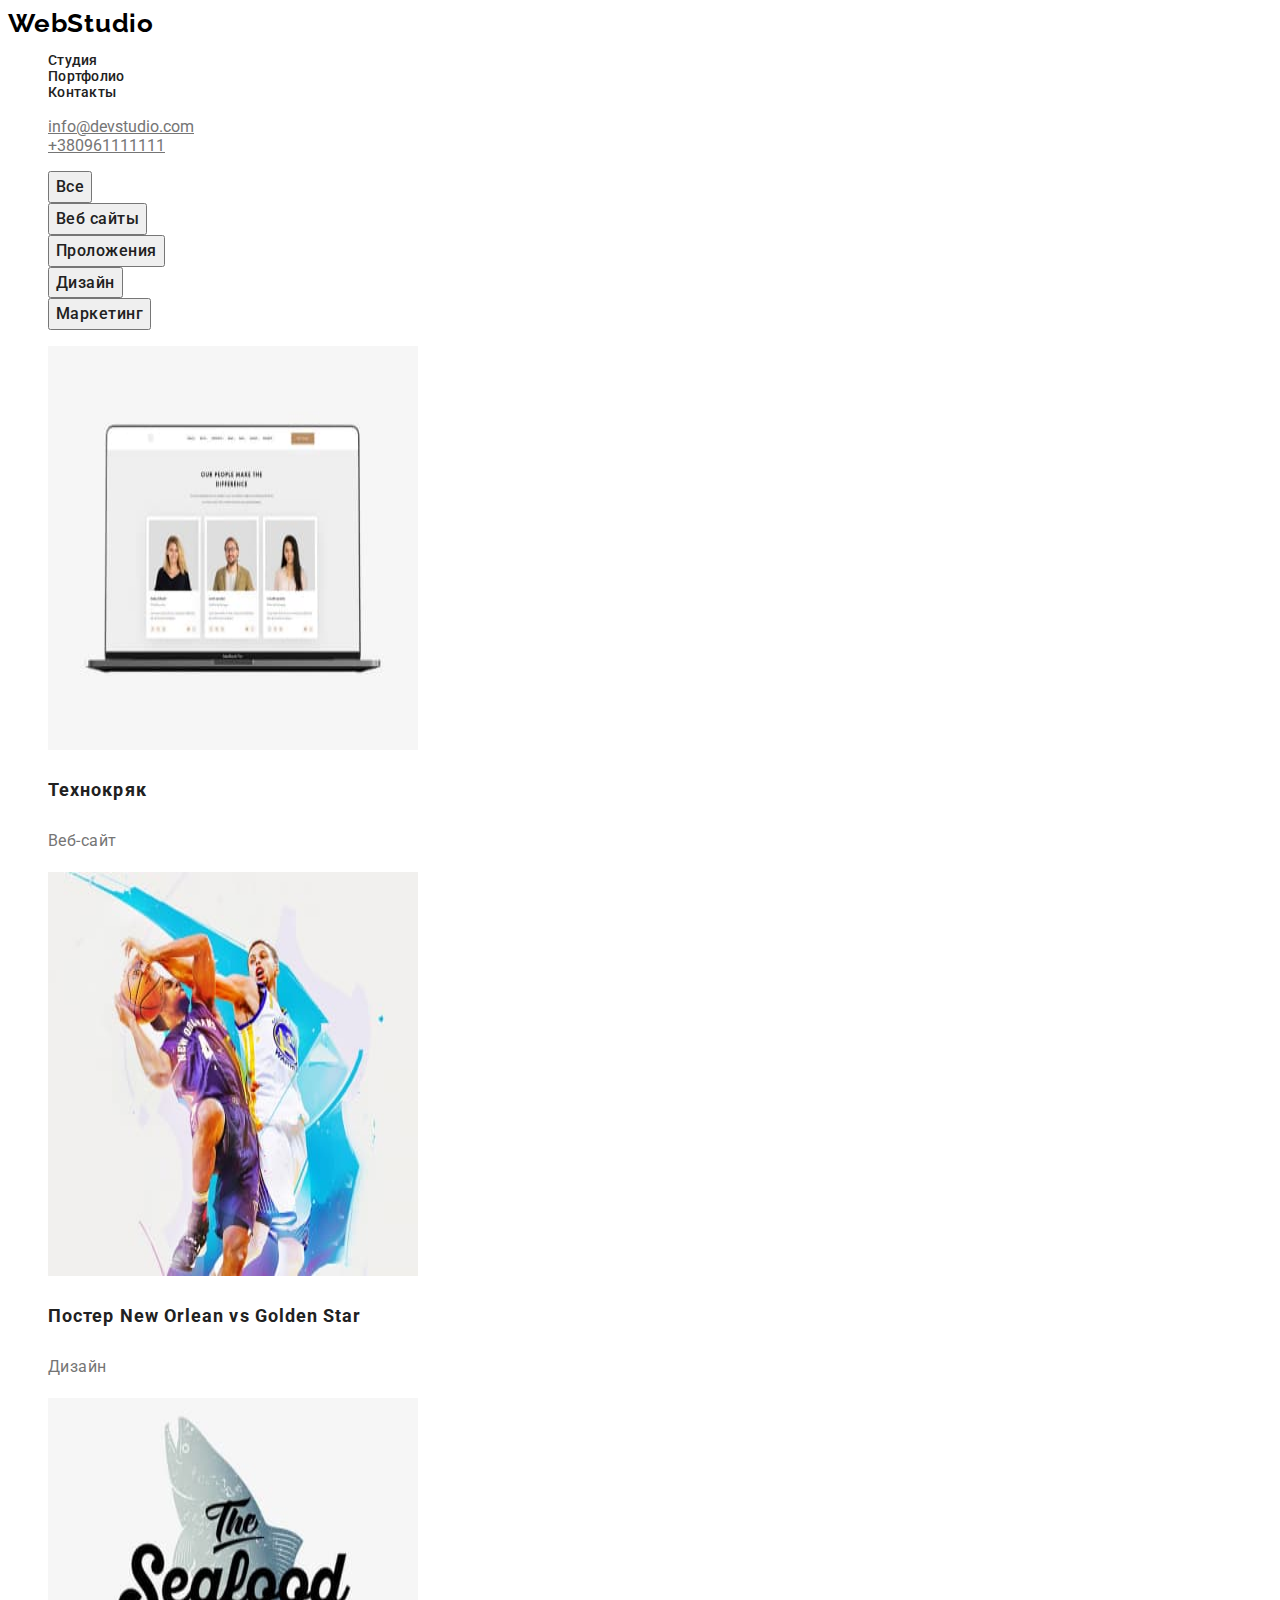
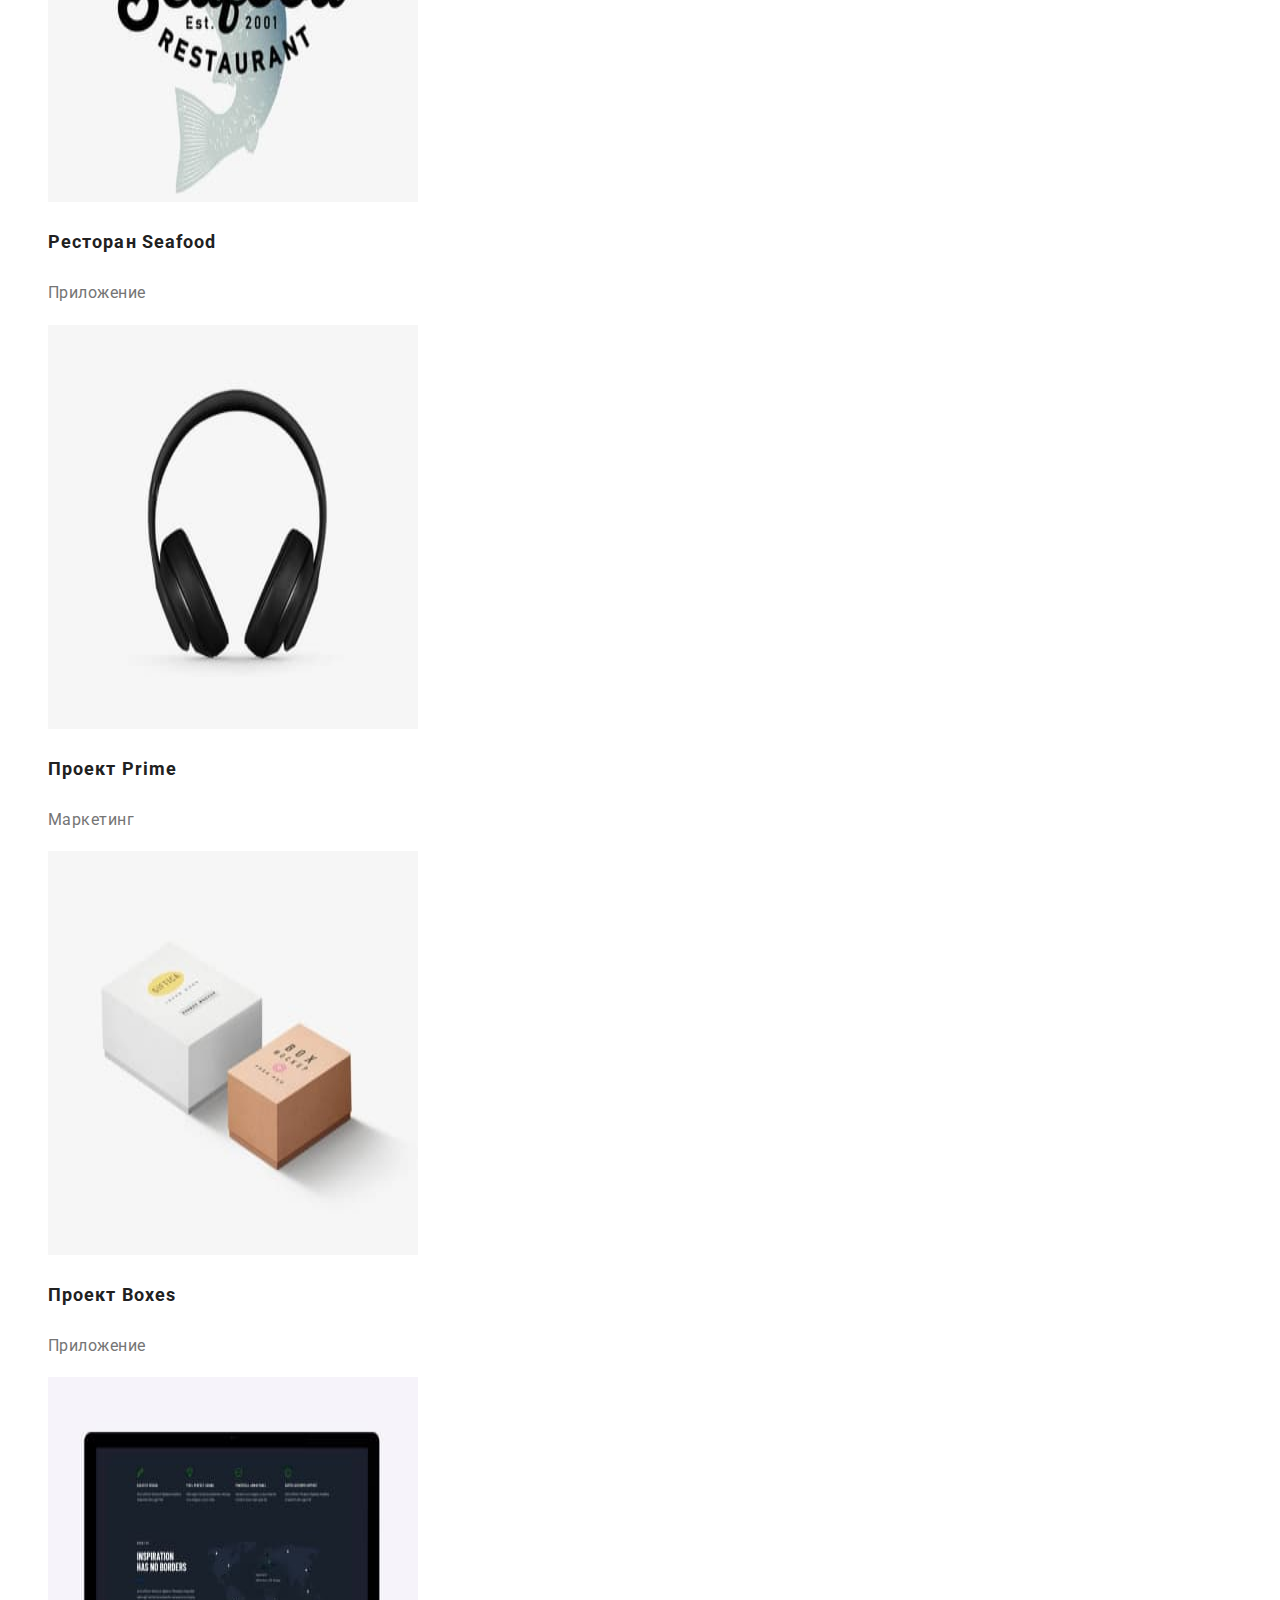
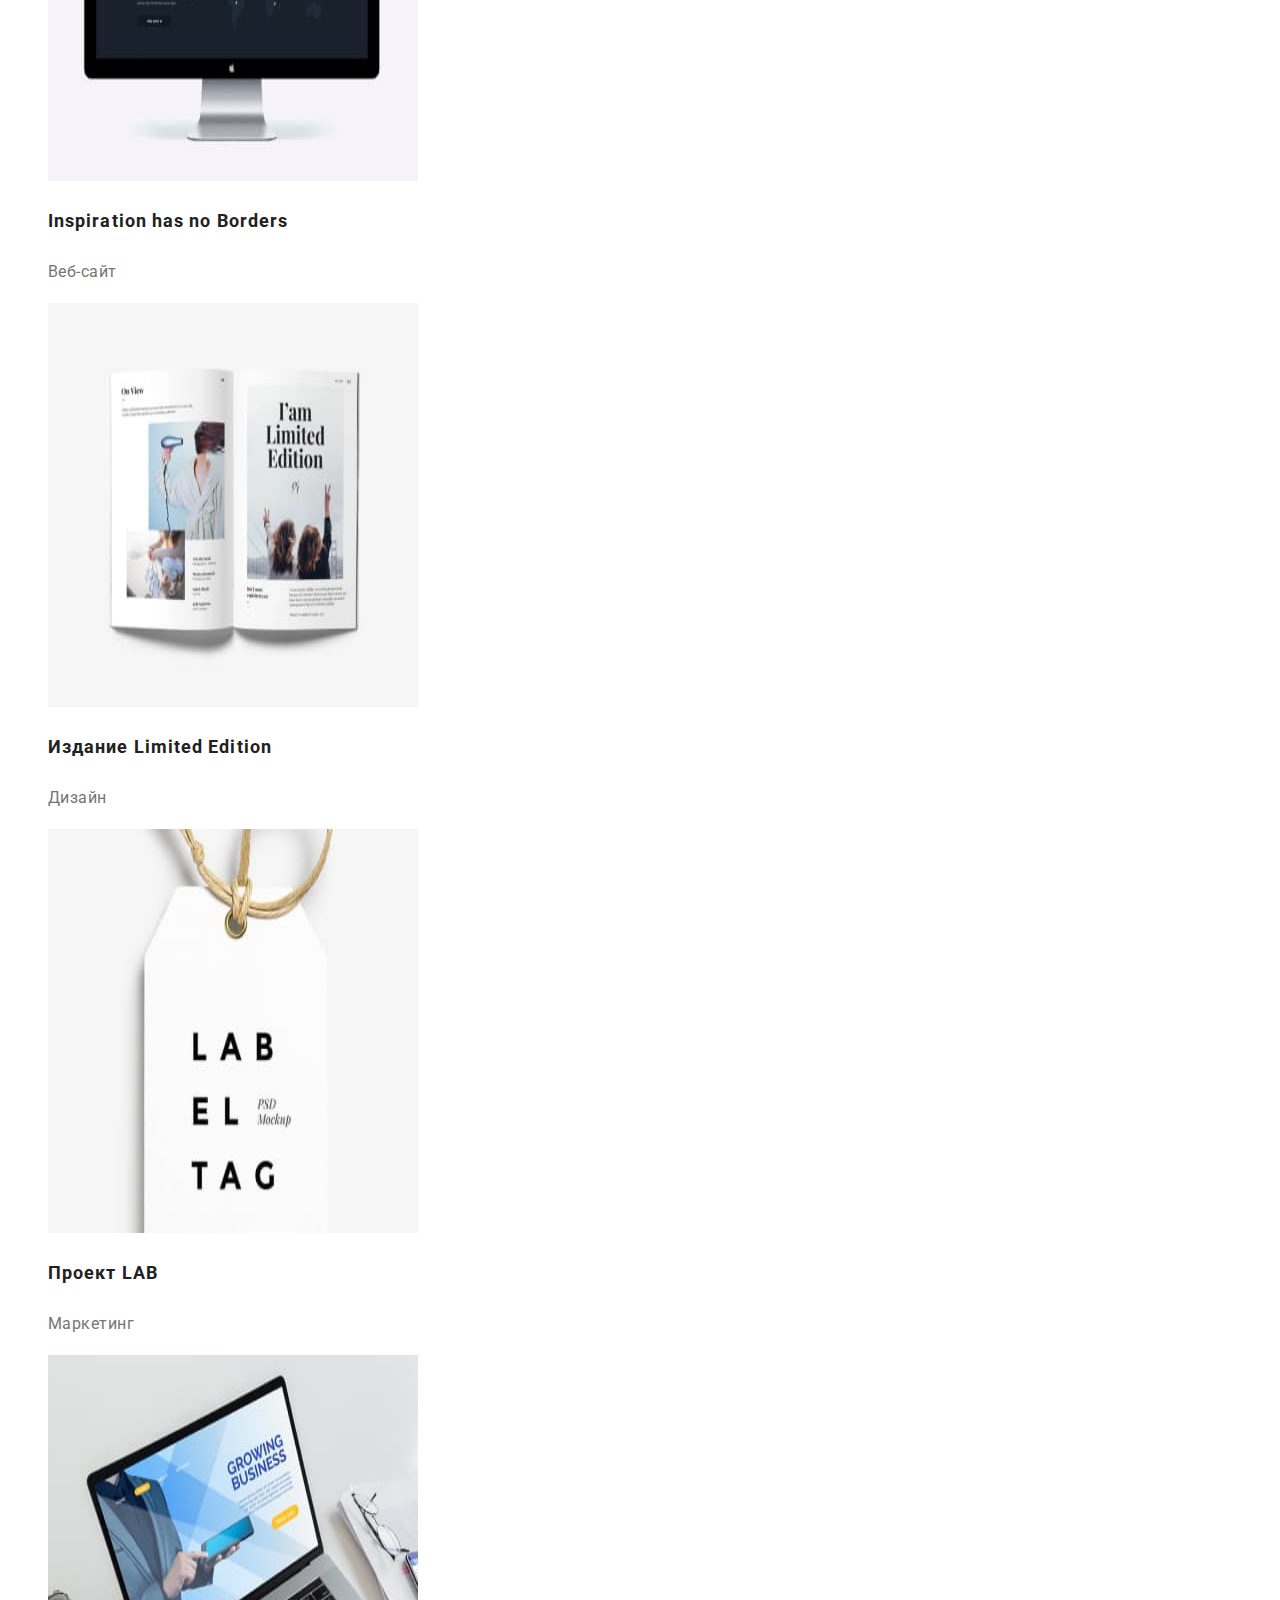
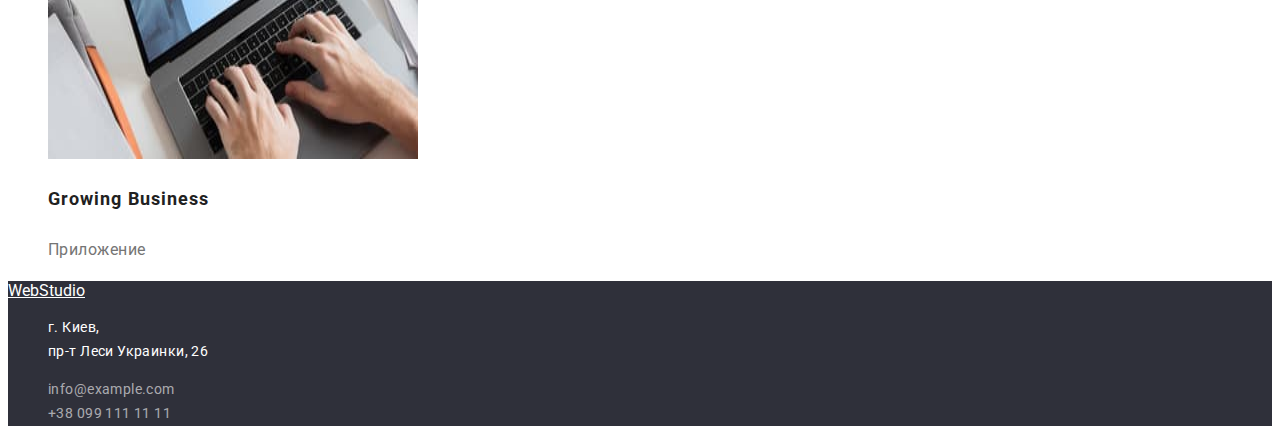
==== portfolio.html @ c2563cf8 "start HW2" ====
<!DOCTYPE html>
<html lang="en">
<head>
    <meta charset="UTF-8">
    <meta http-equiv="X-UA-Compatible" content="IE=edge">
    <meta name="viewport" content="width=device-width, initial-scale=1.0">
    <title>Document</title>
    <link rel="preconnect" href="https://fonts.googleapis.com">
    <link rel="preconnect" href="https://fonts.gstatic.com" crossorigin>
    <link href="https://fonts.googleapis.com/css2?family=Raleway:wght@700&family=Roboto:wght@400;500;700;900&display=swap"
        rel="stylesheet">
    <link rel="stylesheet" href="./css/styles.css">
</head>
<body>
    <!--портфолио-->
    <header class="header">
        <nav>
            <a href="./index.html" class="logo">WebStudio</a>
            <ul class="header-nav list">
                <li><a href="./index.html" class="header-nav link">Студия</a></li>
                <li><a href="./portfolio.html" class="header-nav link">Портфолио</a></li>
                <li><a href="" class="header-nav link">Контакты</a></li>
            </ul>
            <ul class="header-auth list">
                <li><a href="" class="header-auth link">info@devstudio.com</a></li>
                <li><a href="tel:+380961111111" class="header-auth link">+380961111111</a></li>
            </ul>
        </nav>
    </header>
    <!--галерея-->
    <main>
    <section class="gallary">
        <ul class="gallery-list list">
            <li><button type="button" class="gallary-button">Все</button></li>
            <li><button type="button" class="gallary-button">Веб сайты</button></li>
            <li><button type="button" class="gallary-button">Проложения</button></li>
            <li><button type="button" class="gallary-button">Дизайн</button></li>
            <li><button type="button" class="gallary-button">Маркетинг</button></li>
        </ul>
        <ul class="secondary-list list">
            <li>
                <img src="./images/computer2.jpg" alt="computer2" width="370" height="404">
                <h3 class="gallery-title title">Технокряк</h3>
                <p class="gallery-text text">Веб-сайт</p>
            </li>
            <li>
                <img src="./images/neworlean.jpg" alt="new orlean" width="370" height="404">
                <h3 class="gallery-title title">Постер New Orlean vs Golden Star</h3>
                <p class="gallery-text text">Дизайн</p>
            </li>
            <li>
                <img src="./images/restoran.jpg" alt="restoran" width="370" height="404">
                <h3 class="gallery-title title">Ресторан Seafood</h3>
                <p class="gallery-text text">Приложение</p>
            </li>
            <li>
                <img src="./images/prime.jpg" alt="prime" width="370" height="404">
                <h3 class="gallery-title">Проект Prime</h3>
                <p class="gallery-text text">Маркетинг</p>
            </li>
            <li>
                <img src="./images/boxes.jpg" alt="boxes" width="370" height="404">
                <h3 class="gallery-title title">Проект Boxes</h3>
                <p class="gallery-text text">Приложение</p>
            </li>
            <li>
                <img src="./images/monotor.jpg" alt="monotor" width="370" height="404">
                <h3 class="gallery-title title">Inspiration has no Borders</h3>
                <p class="gallery-text text">Веб-сайт</p>
            </li>
            <li>
                <img src="./images/limitededition.jpg" alt="limited edition" width="370" height="404">
                <h3 class="gallery-title title">Издание Limited Edition</h3>
                <p class="gallery-text text">Дизайн</p>
            </li>
            <li>
                <img src="./images/projectlab.jpg" alt="project lab" width="370" height="404">
                <h3 class="gallery-title title">Проект LAB</h3>
                <p class="gallery-text text">Маркетинг</p>
            </li>
            <li>
                <img src="./images/growing.jpg" alt="growing" width="370" height="404">
                <h3 class="gallery-title title">Growing Business</h3>
                <p class="gallery-text text">Приложение</p>
            </li>
        </ul>
    </section>
                               <!--футер-->
    <footer class="footer">
        <a href="./index.html" class="footer-logo link">WebStudio</a>
        <ul class="footer-list list">
            <li class="footer-item">
                <address class="address">
                    <p class="footer-text text">г. Киев,<br /> пр-т Леси Украинки, 26<br /></p> <a href="info@example.com"
                        class="address-link">info@example.com</a><br /> <a href="tel+38-099-111-11-11"
                        class="address-link link">+38 099 111 11 11</a>
                </address>
            </li>
        </ul>
    </footer>
    </main>
    </body>
    
    </html>
---- css/styles.css ----
/* фон header #FFFFFF  */
/* основной фон #F5F5F5 */
/* темный фон #2F303A */
/* серый фон #F5F4FA*/
/* основной текст #757575 */
/* цыет заголовков #212121 */
/* белый цвет #FFFFFF */
/* акцент #2196F3 */

:root {
    --color-text:#757575;
    --color-h:#212121;
    --white-color-text:#FFFFFF;
    --accent:#2196F3;
    --logo-color:#000000;
    --darc-bgc:#2F303A;
    --second-bgc:#F5F5F5;
    --third-bgc-color:#F5F4FA;
}

body {
    font-family: 'Roboto', sans-serif;
    color: var(--color-text);
}

.list {
    list-style: none;
}

.section-title {
    color: var(--color-h);
    font-size: 36px;
    line-height: 1.16;
    text-align: center;
    letter-spacing: 0.03em;
}

.visually-hidden {
    position: absolute;
    white-space: nowrap;
    width: 1px;
    height: 1px;
    overflow: hidden;
    border: 0;
    padding: 0;
    clip: rect(0 0 0 0);
    clip-path: inset(50%);
    margin: -1px;
}


/*---------Шапка сайта--------- */

.logo {
    color: var(--logo-color);
    font-family: 'Raleway', sans-serif;
    font-weight: 700;
    font-size: 26px;
    line-height: 1.19;
    letter-spacing: 0.03em;
    text-decoration: none;

}

.header-nav {
    font-weight: 500;
    font-size: 14px;
    line-height: 1.14;
    letter-spacing: 0.02em;
    text-decoration: none
}

.header-nav {
    color: var(--color-h);
}

.header-nav:hover,
.header-nav:focus {
    color: var(--accent);
}

.header-auth {
    color: var(--accent);
}

.header-auth.link{
    color: var(--color-text);
}

.header-auth.link:hover,
.header-auth.link:focus {
    color: var(--accent);
}

/* -----------Герой-------- */
.hero {
    background-color: var(--darc-bgc);
}

.hero-title {
    color: var(--white-color-text);
    font-weight: 900;
    font-size: 44px;
    line-height: 1.36;
    text-align: center;
    letter-spacing: 0.06em;
    text-transform: uppercase;
}

.hero-button {
    color: var(--white-color-text);
    background-color: var(--accent);
    font-family: inherit;
    font-weight: 700;
    font-size: 16px;
    line-height: 1.88;
    display: flex;
    align-items: center;
    text-align: center;
    letter-spacing: 0.06em;
    cursor: pointer;
}

.hero-button:hover,
.hero-button:focus {
    color: ;
}


/* -------Преимущества-------- */

.Benefits {
    background-color: var(--second-bgc);
}
    

.Benefits-item {
    color: var(--color-h);
    font-size: 14px;
    line-height: 1.14;
    letter-spacing: 0.03em;
    text-transform: uppercase;
}

.item-text {
    font-weight: 400;
    font-size: 14px;
    line-height: 1.71;
    letter-spacing: 0.03em;
}

/* --------Примеры работ----- */
.examples-title {color: #212121;}
/* ---------Сотрудники-------- */
.employees {
    background-color: var(--third-bgc-color);
}

.employees-item {
    color: var(--color-h);
    font-weight: 500;
    font-size: 16px;
    line-height: 1.18;
    text-align: center;
    letter-spacing: 0.03em;
}

.item-text {
    font-size: 16px;
    line-height: 1.18;
    text-align: center;
    letter-spacing: 0.03em;
}
.employees-title {
    color: #212121;}
/* ---------Footer--------- */
.footer {
    background-color: var(--darc-bgc);
}


.footer-logo {
    color: var(--white-color-text);
}

.address {
    color: var(--white-color-text);
    font-style: normal;
    font-weight: 400;
    font-size: 14px;
    line-height: 1.71;
    letter-spacing: 0.03em;
}

.address-link {
    color: rgba(255, 255, 255, 0.6);
    text-decoration: none;
    font-weight: 400;
    font-size: 14px;
    line-height: 1.71;
    letter-spacing: 0.03em;
}

.address-link:hover,
.address-link:focus {
    color: var(--accent);
}



/* --------Портфолио------- */

.gallary-button {
    color: var(--color-h);
    font-family: inherit;
    font-style: normal;
    font-weight: 500;
    font-size: 16px;
    line-height: 1.62;
    text-align: center;
    letter-spacing: 0.03em;
    cursor: pointer;
}

.portfolio-btn:hover,
.portfolio-btn:focus {}


.gallery-title {
    color: var(--color-h);
    font-size: 18px;
    line-height: 2;
    letter-spacing: 0.06em;
}

.gallery-text {
    font-size: 16px;
    line-height: 1.88;
    letter-spacing: 0.03em;
}
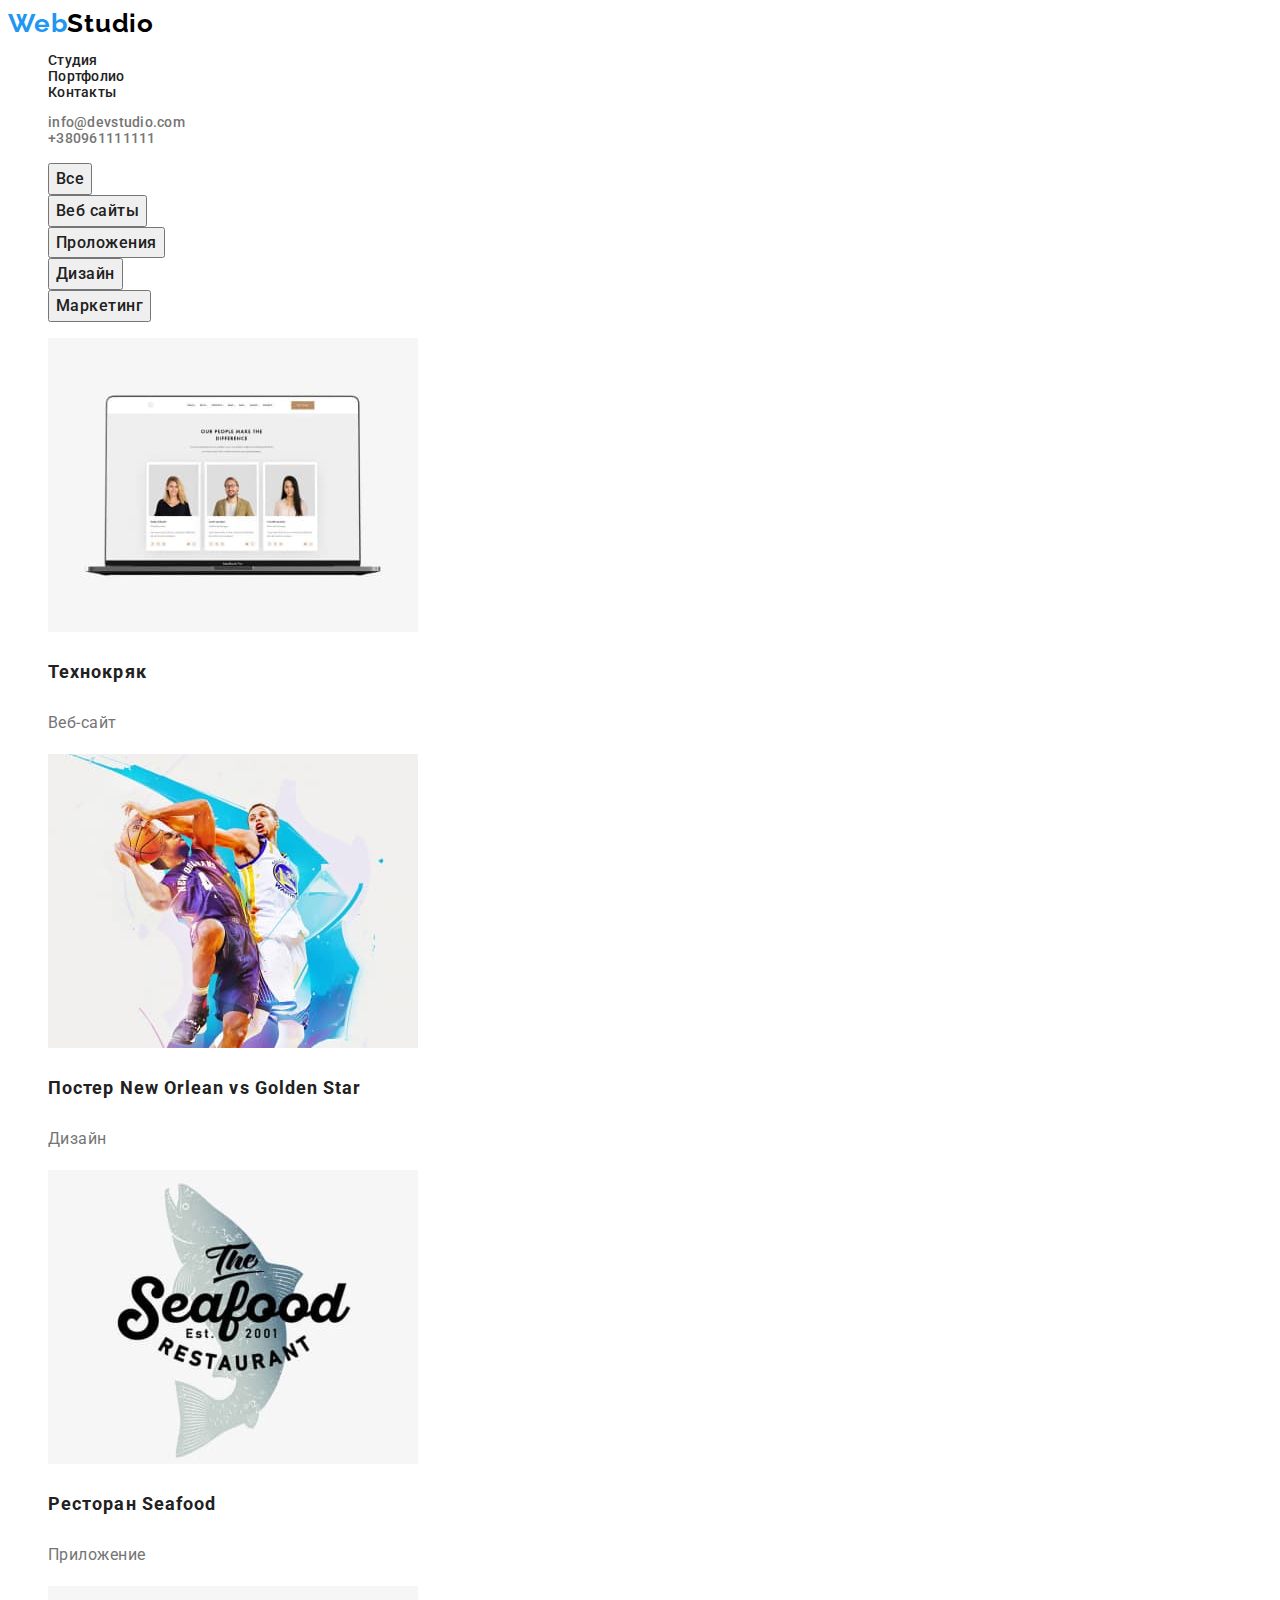
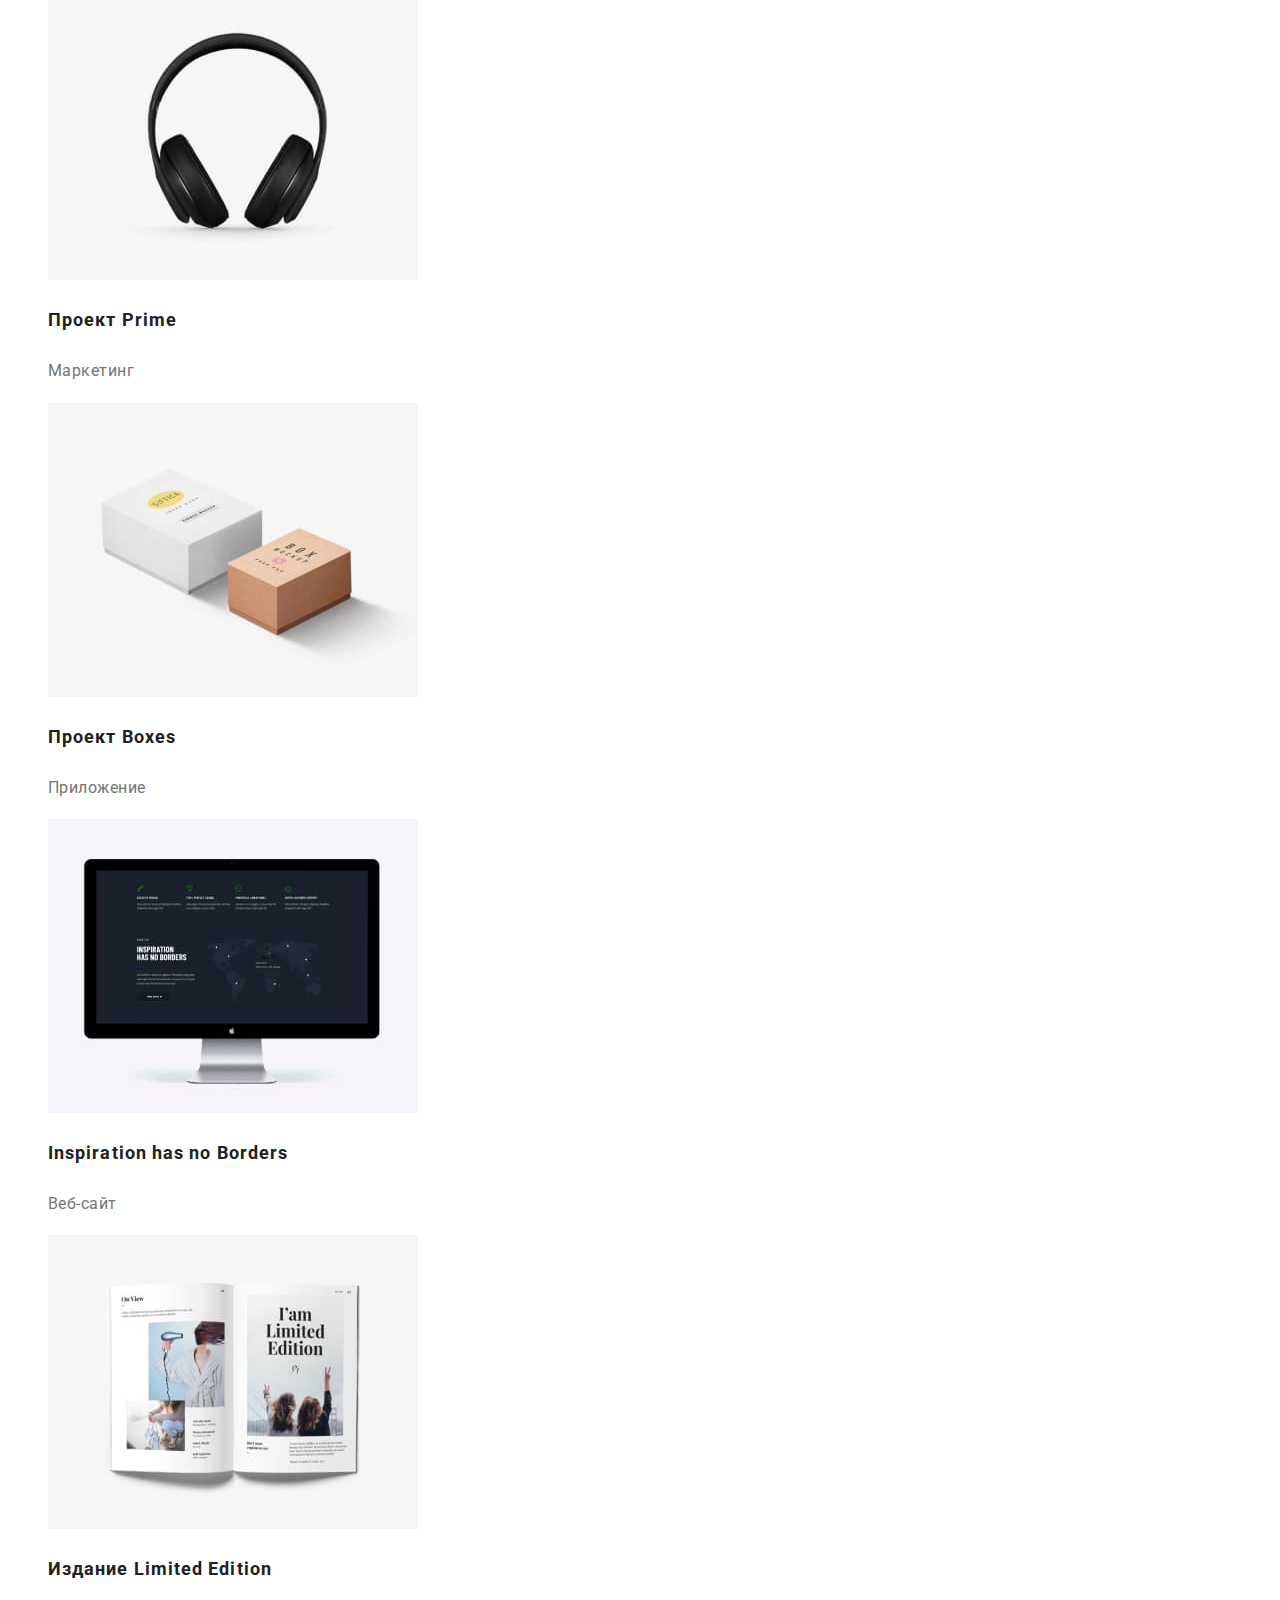
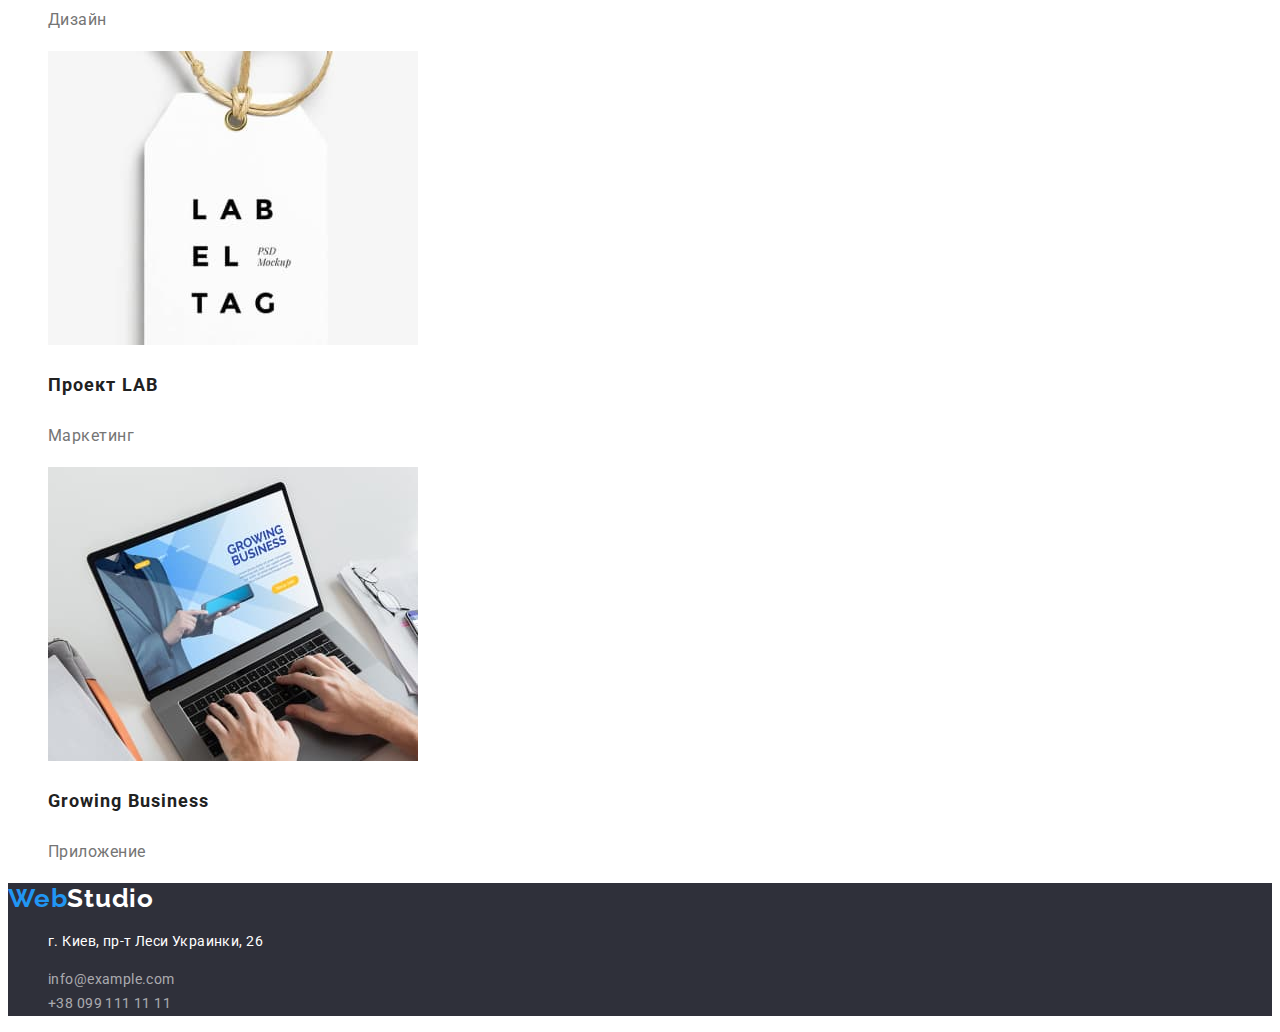
==== commit 9d70e391: "убрал подчеркивание веб сайта, добавил стиль заголовка, изменил размер изображения" ====
--- a/portfolio.html
+++ b/portfolio.html
@@ -15,7 +15,7 @@
     <!--портфолио-->
     <header class="header">
         <nav>
-            <a href="./index.html" class="logo">WebStudio</a>
+            <a href="" lang="en" class="logo"><span class="logo-web">Web</span>Studio</a>
             <ul class="header-nav list">
                 <li><a href="./index.html" class="header-nav link">Студия</a></li>
                 <li><a href="./portfolio.html" class="header-nav link">Портфолио</a></li>
@@ -39,65 +39,65 @@
         </ul>
         <ul class="secondary-list list">
             <li>
-                <img src="./images/computer2.jpg" alt="computer2" width="370" height="404">
+                <img src="./images/computer2.jpg" alt="computer2" width="370" height="294">
                 <h3 class="gallery-title title">Технокряк</h3>
                 <p class="gallery-text text">Веб-сайт</p>
             </li>
             <li>
-                <img src="./images/neworlean.jpg" alt="new orlean" width="370" height="404">
+                <img src="./images/neworlean.jpg" alt="new orlean" width="370" height="294">
                 <h3 class="gallery-title title">Постер New Orlean vs Golden Star</h3>
                 <p class="gallery-text text">Дизайн</p>
             </li>
             <li>
-                <img src="./images/restoran.jpg" alt="restoran" width="370" height="404">
+                <img src="./images/restoran.jpg" alt="restoran" width="370" height="294">
                 <h3 class="gallery-title title">Ресторан Seafood</h3>
                 <p class="gallery-text text">Приложение</p>
             </li>
             <li>
-                <img src="./images/prime.jpg" alt="prime" width="370" height="404">
+                <img src="./images/prime.jpg" alt="prime" width="370" height="294">
                 <h3 class="gallery-title">Проект Prime</h3>
                 <p class="gallery-text text">Маркетинг</p>
             </li>
             <li>
-                <img src="./images/boxes.jpg" alt="boxes" width="370" height="404">
+                <img src="./images/boxes.jpg" alt="boxes" width="370" height="294">
                 <h3 class="gallery-title title">Проект Boxes</h3>
                 <p class="gallery-text text">Приложение</p>
             </li>
             <li>
-                <img src="./images/monotor.jpg" alt="monotor" width="370" height="404">
+                <img src="./images/monotor.jpg" alt="monotor" width="370" height="294">
                 <h3 class="gallery-title title">Inspiration has no Borders</h3>
                 <p class="gallery-text text">Веб-сайт</p>
             </li>
             <li>
-                <img src="./images/limitededition.jpg" alt="limited edition" width="370" height="404">
+                <img src="./images/limitededition.jpg" alt="limited edition" width="370" height="294">
                 <h3 class="gallery-title title">Издание Limited Edition</h3>
                 <p class="gallery-text text">Дизайн</p>
             </li>
             <li>
-                <img src="./images/projectlab.jpg" alt="project lab" width="370" height="404">
+                <img src="./images/projectlab.jpg" alt="project lab" width="370" height="294">
                 <h3 class="gallery-title title">Проект LAB</h3>
                 <p class="gallery-text text">Маркетинг</p>
             </li>
             <li>
-                <img src="./images/growing.jpg" alt="growing" width="370" height="404">
+                <img src="./images/growing.jpg" alt="growing" width="370" height="294">
                 <h3 class="gallery-title title">Growing Business</h3>
                 <p class="gallery-text text">Приложение</p>
             </li>
         </ul>
     </section>
                                <!--футер-->
-    <footer class="footer">
-        <a href="./index.html" class="footer-logo link">WebStudio</a>
-        <ul class="footer-list list">
-            <li class="footer-item">
-                <address class="address">
-                    <p class="footer-text text">г. Киев,<br /> пр-т Леси Украинки, 26<br /></p> <a href="info@example.com"
-                        class="address-link">info@example.com</a><br /> <a href="tel+38-099-111-11-11"
-                        class="address-link link">+38 099 111 11 11</a>
-                </address>
-            </li>
-        </ul>
-    </footer>
+<footer class="footer">
+    <a href="" lang="en" class="logo logo-footer"><span class="logo-web">Web</span>Studio</a>
+    <ul class="footer-list list">
+        <li class="footer-item">
+            <address class="address">
+                <p class="footer-text text">г. Киев, пр-т Леси Украинки, 26</p> <a href="info@example.com"
+                    class="address-link">info@example.com</a><br /> <a href="tel+38-099-111-11-11"
+                    class="address-link link">+38 099 111 11 11</a>
+            </address>
+        </li>
+    </ul>
+</footer>
     </main>
     </body>
     
--- a/css/styles.css
+++ b/css/styles.css
@@ -26,6 +26,7 @@
 .list {
     list-style: none;
 }
+.header-auth {text-decoration: none;}
 
 .section-title {
     color: var(--color-h);
@@ -61,6 +62,9 @@
     text-decoration: none;
 
 }
+.logo-web {
+    color: var(--accent);
+}
 
 .header-nav {
     font-weight: 500;
@@ -82,6 +86,15 @@
 .header-auth {
     color: var(--accent);
 }
+.header-auth {
+        font-family: 'Roboto';
+        font-style: normal;
+        font-weight: 500;
+        font-size: 14px;
+        line-height: 1.14;
+        letter-spacing: 0.02em;
+        color: #757575;
+}
 
 .header-auth.link{
     color: var(--color-text);
@@ -129,17 +142,16 @@
 
 /* -------Преимущества-------- */
 
-.Benefits {
+.benefits {
     background-color: var(--second-bgc);
 }
     
 
-.Benefits-item {
+.benefits-item {
     color: var(--color-h);
     font-size: 14px;
     line-height: 1.14;
     letter-spacing: 0.03em;
-    text-transform: uppercase;
 }
 
 .item-text {
@@ -172,7 +184,12 @@
     letter-spacing: 0.03em;
 }
 .employees-title {
-    color: #212121;}
+        font-weight: 700;
+        font-size: 36px;
+        line-height: 1.16;
+        text-align: center;
+        letter-spacing: 0.03em;
+        color: #212121;}
 /* ---------Footer--------- */
 .footer {
     background-color: var(--darc-bgc);
@@ -180,6 +197,9 @@
 
 
 .footer-logo {
+    color: var(--white-color-text);
+}
+.logo-footer {
     color: var(--white-color-text);
 }
 
@@ -237,4 +257,5 @@
     font-size: 16px;
     line-height: 1.88;
     letter-spacing: 0.03em;
-}+}
+.footer-logo {text-decoration: none;}